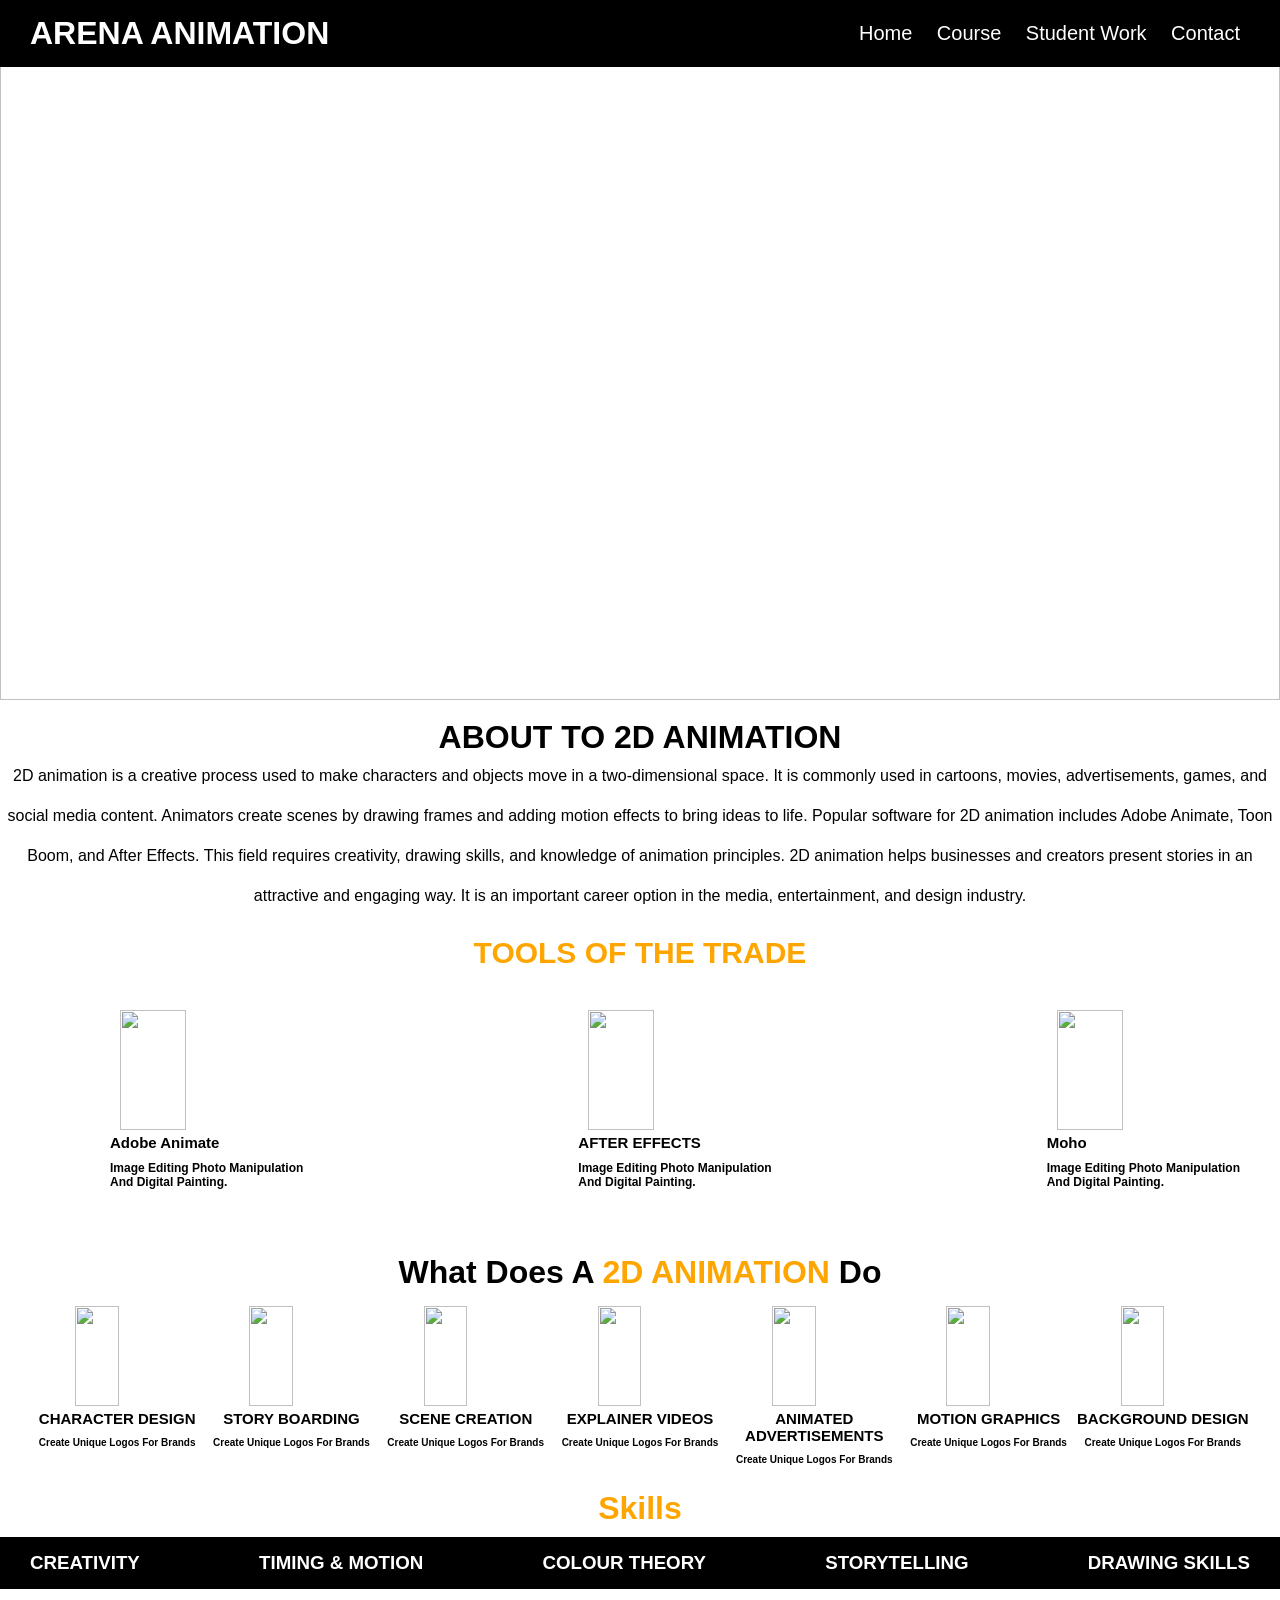
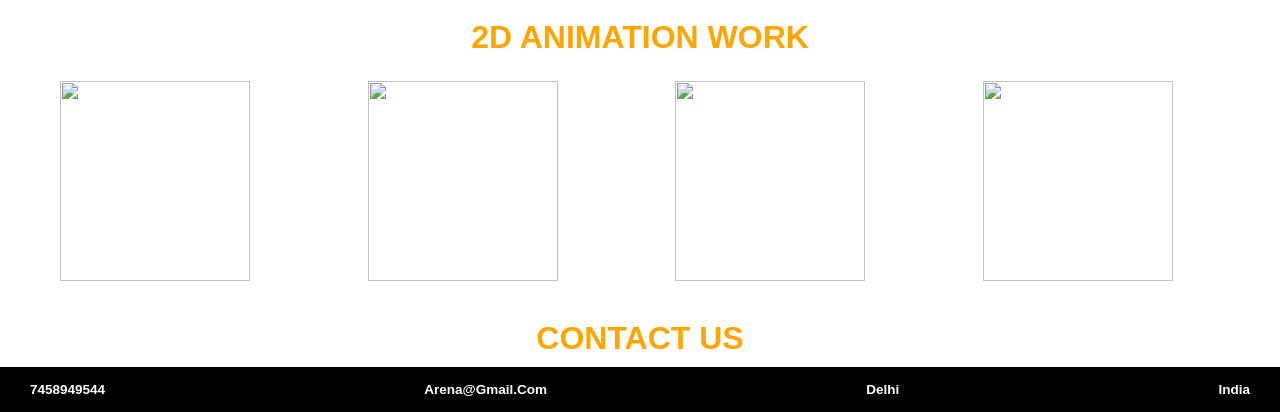
==== 2danimation.html @ 0a889100 "Add files via upload" ====
<!DOCTYPE html>
<html lang="en">
<head>
    <meta charset="UTF-8">
    <meta name="viewport" content="width=device-width, initial-scale=1.0">
    <title>2d</title>
</head>
<style>
    * {
        margin: 0;
        padding: 0;
        box-sizing: border-box;
        font-family: Inter, Poppins, sans-serif;
    }

    body {
        //background:black;
    }

    header {
        display: flex;
        justify-content: space-between;
        background: black;
        color: white;
        cursor: pointer;
        padding: 15px 30px;
        text-transform: capitalize;
        align-items: center;
        position: fixed;
        top: 0px;
        width: 100%;
    }

    nav a {
        text-decoration: none;
        margin: 10px;
        font-size: 20px;
        color: white;
    }

    .top img {
        width: 100%;
        height: 700px;
        //object-fit: cover;
    }

    .top2 h1 {
        text-align: center;
        margin-top: 15px;
    }

    .top2 p {
        text-align: center;
        line-height: 40px;
    }

    .top3 h1 {
        margin-top: 20px;
        text-align: center;
        font-size: 30px;
        color: orange;
    }

    .container {
        display: flex;
        justify-content: space-between;
        padding: 40px;
        margin-left: 80px;
    }

    .top4 img {
        width: 60%;
        height: 120px;
        cursor: pointer;
    }

    .top4 h2 {
        margin-left: -10px;
        text-transform: capitalize;
        font-size: 15px;
        margin-bottom: 10px;
    }

    .top4 h3 {
        margin-left: -10px;
        text-transform: capitalize;
        font-size: 12px;
        margin-bottom: 10px;
    }

    .top5 h1 {
        text-align: center;
        text-transform: capitalize;
        margin-top: 15px;
    }

    .top5 span {
        color: orange;
    }

    .top6 {
        display: grid;
        grid-template-columns: repeat(7, 1fr);
        padding: 15px 30px;
    }

    .top7 img {
        width: 50%;
        height: 100px;
        justify-content: center;
        align-items: center;
        margin-left: 45px;
    }

    .top7 h1 {
        text-transform: capitalize;
        font-size: 15px;
        text-align: center;
        font-weight: bold;
        margin-bottom: 10px;
    }

    .top7 h2 {
        text-align: center;
        font-size: 10px;
        text-transform: capitalize;
    }


    .top9 h1 {
        text-align: center;
        text-transform: capitalize;
        margin-top: 10px;
        color: orange;
        margin-bottom: 10px;
    }

    .top8 {
        display: flex;
        justify-content: space-between;
        background: black;
        color: white;
        padding: 15px 30px;
        margin-bottom: 30px;
    }

    .top8 h3 {
        text-transform: capitalize;
    }

    .top10 h1 {
        text-align: center;
        text-transform: capitalize;
        margin-top: 10px;
        color: orange;
        margin-bottom: 10px;
    }

    .top11 {
        display: grid;
        grid-template-columns: repeat(4, 1fr);
        padding: 15px 30px;
        gap: 10px;
    }

    .top12 img {
        width: 80%;
        height: 200px;
        margin-left: 30px;
    }

    .top13 H1 {
        text-align: center;
        text-transform: capitalize;
        margin-top: 20px;
        margin-bottom: 10px;
        color: orange;
    }

    .top14 {
        background: black;
        color: white;
        display: flex;
        justify-content: space-between;
        padding: 15px 30px;
        text-transform: capitalize;
        font-size: 9px;
    }
</style>
<link rel="stylesheet" href="videoeditor.css">
<header>
    <h1>ARENA ANIMATION</h1>
    <nav>
        <a href="aotm2.html">home</a>
        <a href="aotm3.html">course</a>
        <a href="#">student work</a>
        <a href="#">contact</a>
    </nav>
</header>
<body>
     <div class="top">
        <img src="images/chat3.png">
    </div>

    <div class="top2">
        <h1>ABOUT TO 2D ANIMATION</h1>
        <p>2D animation is a creative process used to make characters and objects move in a two-dimensional space. It is commonly used in cartoons, movies, advertisements, games, and social media content. Animators create scenes by drawing frames and adding motion effects to bring ideas to life. Popular software for 2D animation includes Adobe Animate, Toon Boom, and After Effects. This field requires creativity, drawing skills, and knowledge of animation principles. 2D animation helps businesses and creators present stories in an attractive and engaging way. It is an important career option in the media, entertainment, and design industry.</P>
    </div>
    </div>


    <div class="top3">
        <h1> TOOLS OF THE TRADE</h1>
    </div>

    <div class="container">
        <div class="top4">
            <img src="images/2an.jpg">
            <h2>Adobe Animate</h2>
            <h3>image editing Photo manipulation<br> and digital painting.</h3>
        </div>

        <div class="top4">
            <img src="images/aae.jpg">
            <h2>AFTER EFFECTS</h2>
            <h3>image editing Photo manipulation<br> and digital painting.</h3>
        </div>

        <div class="top4">
            <img src="images/mh.jpg">
            <h2>Moho</h2>
            <h3>image editing Photo manipulation<br> and digital painting.</h3>
        </div>
    </div>

    <div class="top5">
        <h1>what does a <span>2D ANIMATION</span> do</h1>
    </div>
    </div>

    <div class="top6">
        <div class="top7">
            <img src="images/graphic logo.jpg">
            <h1>CHARACTER DESIGN</h1>
            <h2> create unique logos for brands</h2>
        </div>

        <div class="top7">
            <img src="images/graphic logo.jpg">
            <h1>STORY BOARDING</h1>
            <h2> create unique logos for brands</h2>
        </div>

        <div class="top7">
            <img src="images/graphic logo.jpg">
            <h1>SCENE CREATION</h1>
            <h2> create unique logos for brands</h2>
        </div>

        <div class="top7">
            <img src="images/graphic logo.jpg">
            <h1>EXPLAINER VIDEOS</h1>
            <h2> create unique logos for brands</h2>
        </div>

        <div class="top7">
            <img src="images/graphic logo.jpg">
            <h1>ANIMATED ADVERTISEMENTS</h1>
            <h2> create unique logos for brands</h2>
        </div>

        <div class="top7">
            <img src="images/graphic logo.jpg">
            <h1>MOTION GRAPHICS</h1>
            <h2> create unique logos for brands</h2>
        </div>

        <div class="top7">
            <img src="images/graphic logo.jpg">
            <h1>BACKGROUND DESIGN</h1>
            <h2> create unique logos for brands</h2>
        </div>
    </div>

    <div class="top9">
        <h1>skills</h1>
    </div>
    </div>

    <div class="top8">
        <h3>CREATIVITY</h3>
        <h3>TIMING & MOTION</h3>
        <h3>COLOUR THEORY</h3>
        <h3>STORYTELLING</h3>
        <h3>DRAWING SKILLS</h3>
    </div>
    </div>

    <div class="top10">
        <h1>2D ANIMATION  WORK</h1>
    </div>
    </div>

    <div class="top11">
        <div class="top12">
            <img src="images/shivam 3 s.jpg">
        </div>

        <div class="top12">
            <img src="images/shoes 1 puma.jpg">
        </div>

        <div class="top12">
            <img src="images/shivam 2 s.jpg">
        </div>

        <div class="top12">
            <img src="images/beryani poster 1.jpg">
        </div>
    </div>

    <div class="top13">
        <h1>CONTACT US</h1>
    </div>

    <footer>
        <div class="top14">
            <h2>7458949544</h2>
            <h2>arena@gmail.com</h2>
            <h2>delhi</h2>
            <h2>india</h2>
        </div>
    </footer>
</body>
</html>
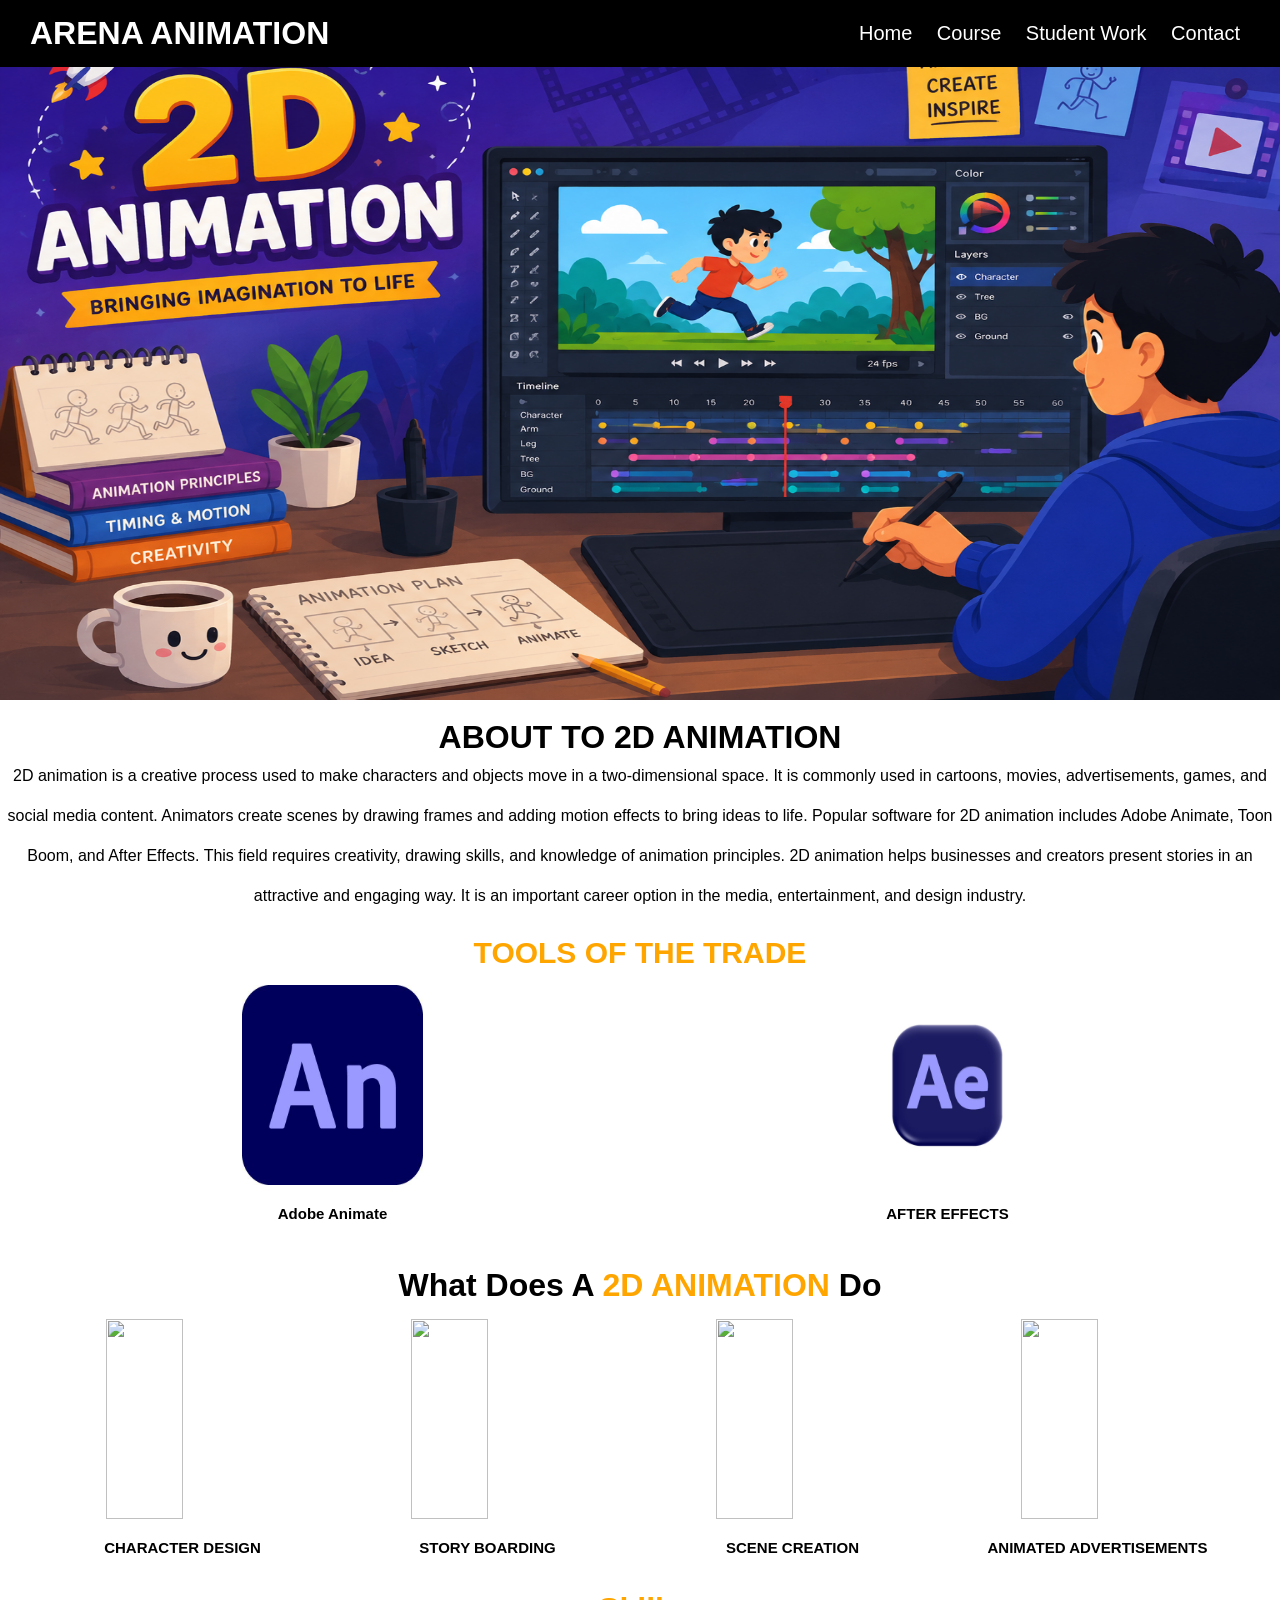
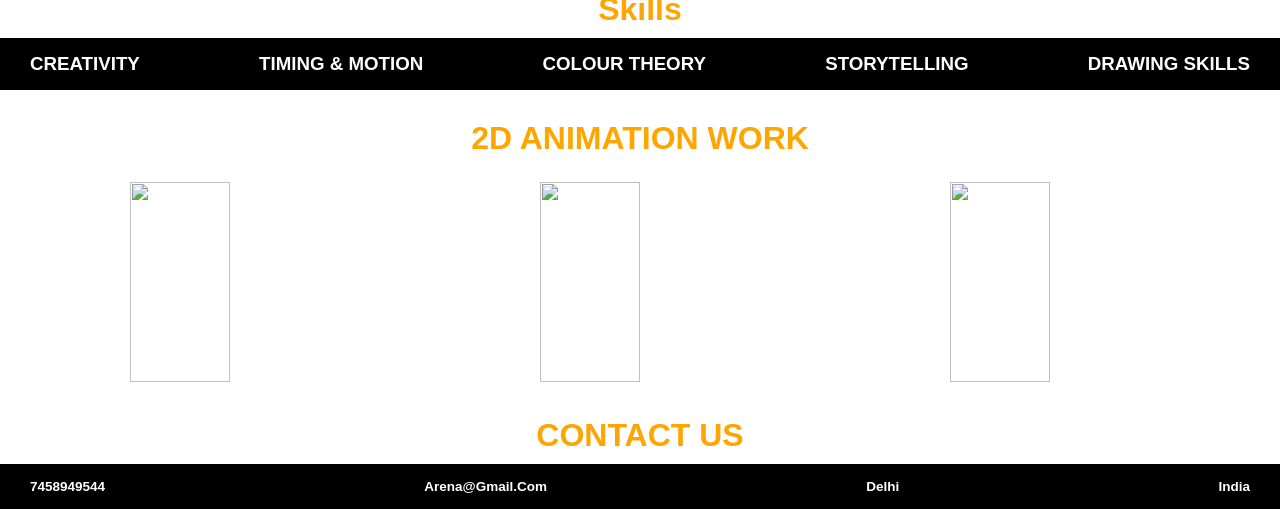
==== commit 9dbacde3: "Add files via upload" ====
--- a/2danimation.html
+++ b/2danimation.html
@@ -1,5 +1,6 @@
 <!DOCTYPE html>
 <html lang="en">
+
 <head>
     <meta charset="UTF-8">
     <meta name="viewport" content="width=device-width, initial-scale=1.0">
@@ -62,31 +63,30 @@
     }
 
     .container {
-        display: flex;
-        justify-content: space-between;
-        padding: 40px;
-        margin-left: 80px;
-    }
+        display: grid;
+        grid-template-columns: repeat(2, 1fr);
+        gap: 10px;
+        padding: 15px 30px;
+    }
+
 
     .top4 img {
-        width: 60%;
-        height: 120px;
-        cursor: pointer;
+        width: 30%;
+        height: 200px;
+        align-items: center;
+        display: block;
+        margin: auto;
+
     }
 
     .top4 h2 {
-        margin-left: -10px;
         text-transform: capitalize;
         font-size: 15px;
-        margin-bottom: 10px;
-    }
-
-    .top4 h3 {
-        margin-left: -10px;
-        text-transform: capitalize;
-        font-size: 12px;
-        margin-bottom: 10px;
-    }
+        margin-bottom: 15px;
+        text-align: center;
+        margin-top: 20px;
+    }
+
 
     .top5 h1 {
         text-align: center;
@@ -100,16 +100,18 @@
 
     .top6 {
         display: grid;
-        grid-template-columns: repeat(7, 1fr);
+        grid-template-columns: repeat(4, 1fr);
         padding: 15px 30px;
     }
 
     .top7 img {
         width: 50%;
-        height: 100px;
+        height: 200px;
         justify-content: center;
         align-items: center;
         margin-left: 45px;
+        margin:auto;
+        display:block;
     }
 
     .top7 h1 {
@@ -118,6 +120,7 @@
         text-align: center;
         font-weight: bold;
         margin-bottom: 10px;
+        margin-top: 20px;
     }
 
     .top7 h2 {
@@ -158,15 +161,17 @@
 
     .top11 {
         display: grid;
-        grid-template-columns: repeat(4, 1fr);
+        grid-template-columns: repeat(3, 1fr);
         padding: 15px 30px;
         gap: 10px;
     }
 
     .top12 img {
-        width: 80%;
+        width: 50%;
         height: 200px;
-        margin-left: 30px;
+        //margin-left: 30px;
+        margin:auto;
+        display:block;
     }
 
     .top13 H1 {
@@ -185,6 +190,89 @@
         padding: 15px 30px;
         text-transform: capitalize;
         font-size: 9px;
+    }
+
+
+
+    @media screen and (max-width: 768px) {
+
+        * {
+            margin: 0;
+            padding: 0;
+            box-sizing: border-box;
+        }
+
+
+
+        header {
+            flex-direction: column;
+            flex-wrap: wrap;
+        }
+
+
+
+        .top img {
+            width: 100%;
+            height: auto;
+            display: block;
+        }
+
+        .top2 h1 {
+            text-align: center;
+        }
+
+        .top2 p {
+            text-align: center;
+        }
+
+        .top3 h1 {
+            text-align: center;
+        }
+
+        .container {
+            display: grid;
+            grid-template-columns: repeat(2, 1fr);
+            padding: 30px;
+            gap: 10px
+        }
+
+
+        .top4 img {
+            width: 100%;
+            height: 200px;
+            cursor: pointer;
+        }
+
+        .top5 h1 {
+            text-align: center;
+        }
+
+
+        .top6 {
+            display: grid;
+            grid-template-columns: repeat(3, 1fr);
+            padding: 15px 30px;
+        }
+
+        .top8 {
+            flex-direction: column;
+            text-align: center;
+            gap: 10px;
+        }
+
+        .top11 {
+            display: grid;
+            grid-template-columns: repeat(2, 1fr);
+            padding: 15px 30px;
+            //gap: 30px;
+        }
+
+        .top12 img {
+            width: 100%;
+            height: 200px;
+            justify-content: center;
+        }
+
     }
 </style>
 <link rel="stylesheet" href="videoeditor.css">
@@ -197,88 +285,71 @@
         <a href="#">contact</a>
     </nav>
 </header>
+
 <body>
-     <div class="top">
+    <div class="top">
         <img src="images/chat3.png">
     </div>
 
     <div class="top2">
         <h1>ABOUT TO 2D ANIMATION</h1>
-        <p>2D animation is a creative process used to make characters and objects move in a two-dimensional space. It is commonly used in cartoons, movies, advertisements, games, and social media content. Animators create scenes by drawing frames and adding motion effects to bring ideas to life. Popular software for 2D animation includes Adobe Animate, Toon Boom, and After Effects. This field requires creativity, drawing skills, and knowledge of animation principles. 2D animation helps businesses and creators present stories in an attractive and engaging way. It is an important career option in the media, entertainment, and design industry.</P>
+        <p>2D animation is a creative process used to make characters and objects move in a two-dimensional space. It is
+            commonly used in cartoons, movies, advertisements, games, and social media content. Animators create scenes
+            by drawing frames and adding motion effects to bring ideas to life. Popular software for 2D animation
+            includes Adobe Animate, Toon Boom, and After Effects. This field requires creativity, drawing skills, and
+            knowledge of animation principles. 2D animation helps businesses and creators present stories in an
+            attractive and engaging way. It is an important career option in the media, entertainment, and design
+            industry.</P>
     </div>
     </div>
 
 
     <div class="top3">
         <h1> TOOLS OF THE TRADE</h1>
+    </div>
     </div>
 
     <div class="container">
         <div class="top4">
             <img src="images/2an.jpg">
             <h2>Adobe Animate</h2>
-            <h3>image editing Photo manipulation<br> and digital painting.</h3>
         </div>
 
         <div class="top4">
             <img src="images/aae.jpg">
             <h2>AFTER EFFECTS</h2>
-            <h3>image editing Photo manipulation<br> and digital painting.</h3>
-        </div>
-
-        <div class="top4">
-            <img src="images/mh.jpg">
-            <h2>Moho</h2>
-            <h3>image editing Photo manipulation<br> and digital painting.</h3>
         </div>
     </div>
 
     <div class="top5">
         <h1>what does a <span>2D ANIMATION</span> do</h1>
     </div>
-    </div>
 
     <div class="top6">
         <div class="top7">
-            <img src="images/graphic logo.jpg">
+            <img src="images/2d1.jpg">
             <h1>CHARACTER DESIGN</h1>
-            <h2> create unique logos for brands</h2>
+            
         </div>
 
         <div class="top7">
-            <img src="images/graphic logo.jpg">
+            <img src="images/2d2.jpg">
             <h1>STORY BOARDING</h1>
-            <h2> create unique logos for brands</h2>
+           
         </div>
 
         <div class="top7">
-            <img src="images/graphic logo.jpg">
+            <img src="images/2d3.jpg">
             <h1>SCENE CREATION</h1>
-            <h2> create unique logos for brands</h2>
-        </div>
+           
+        </div>
+
 
         <div class="top7">
-            <img src="images/graphic logo.jpg">
-            <h1>EXPLAINER VIDEOS</h1>
-            <h2> create unique logos for brands</h2>
-        </div>
-
-        <div class="top7">
-            <img src="images/graphic logo.jpg">
+            <img src="images/2d5.jpg">
             <h1>ANIMATED ADVERTISEMENTS</h1>
-            <h2> create unique logos for brands</h2>
-        </div>
-
-        <div class="top7">
-            <img src="images/graphic logo.jpg">
-            <h1>MOTION GRAPHICS</h1>
-            <h2> create unique logos for brands</h2>
-        </div>
-
-        <div class="top7">
-            <img src="images/graphic logo.jpg">
-            <h1>BACKGROUND DESIGN</h1>
-            <h2> create unique logos for brands</h2>
+            
+            
         </div>
     </div>
 
@@ -297,25 +368,21 @@
     </div>
 
     <div class="top10">
-        <h1>2D ANIMATION  WORK</h1>
+        <h1>2D ANIMATION WORK</h1>
     </div>
     </div>
 
     <div class="top11">
         <div class="top12">
-            <img src="images/shivam 3 s.jpg">
+            <img src="images/2d6.jpg">
         </div>
 
         <div class="top12">
-            <img src="images/shoes 1 puma.jpg">
+            <img src="images/2d7.jpg">
         </div>
 
         <div class="top12">
-            <img src="images/shivam 2 s.jpg">
-        </div>
-
-        <div class="top12">
-            <img src="images/beryani poster 1.jpg">
+            <img src="images/2d8.jpg">
         </div>
     </div>
 
@@ -332,4 +399,5 @@
         </div>
     </footer>
 </body>
+
 </html>
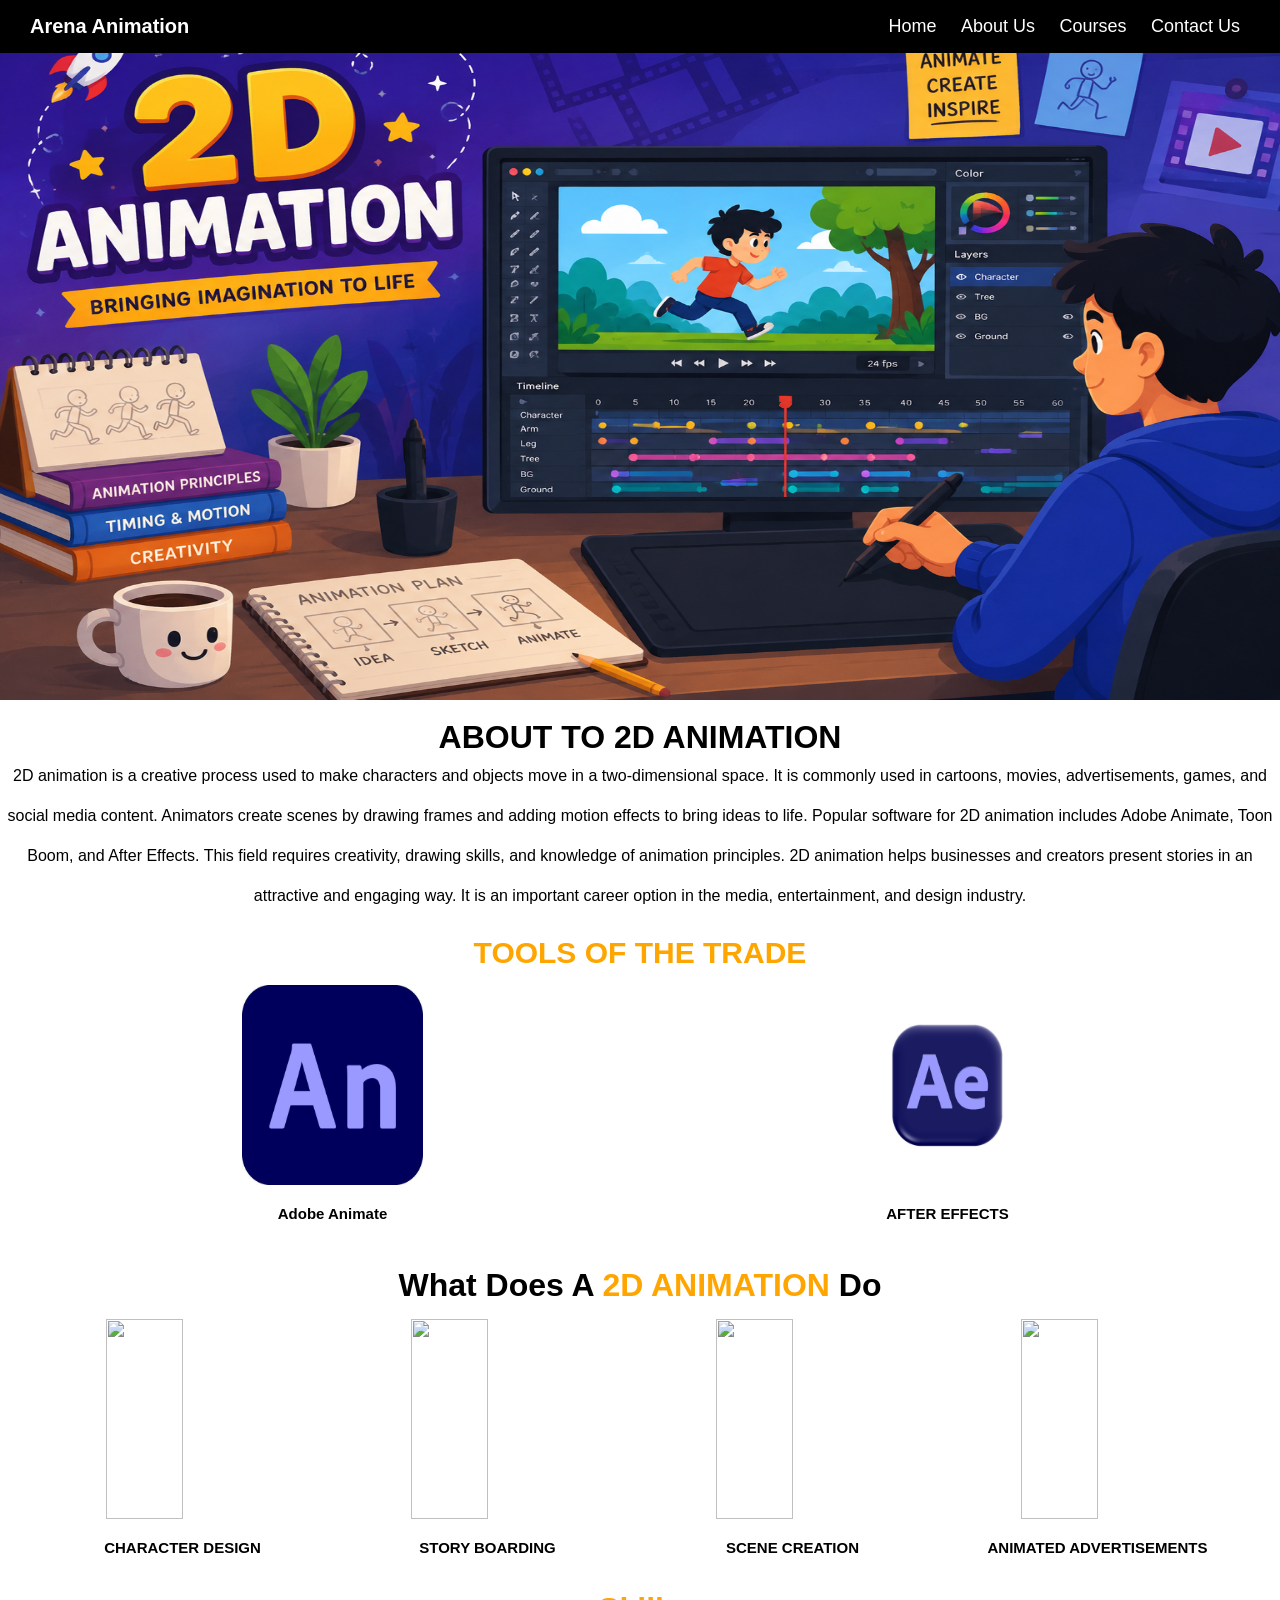
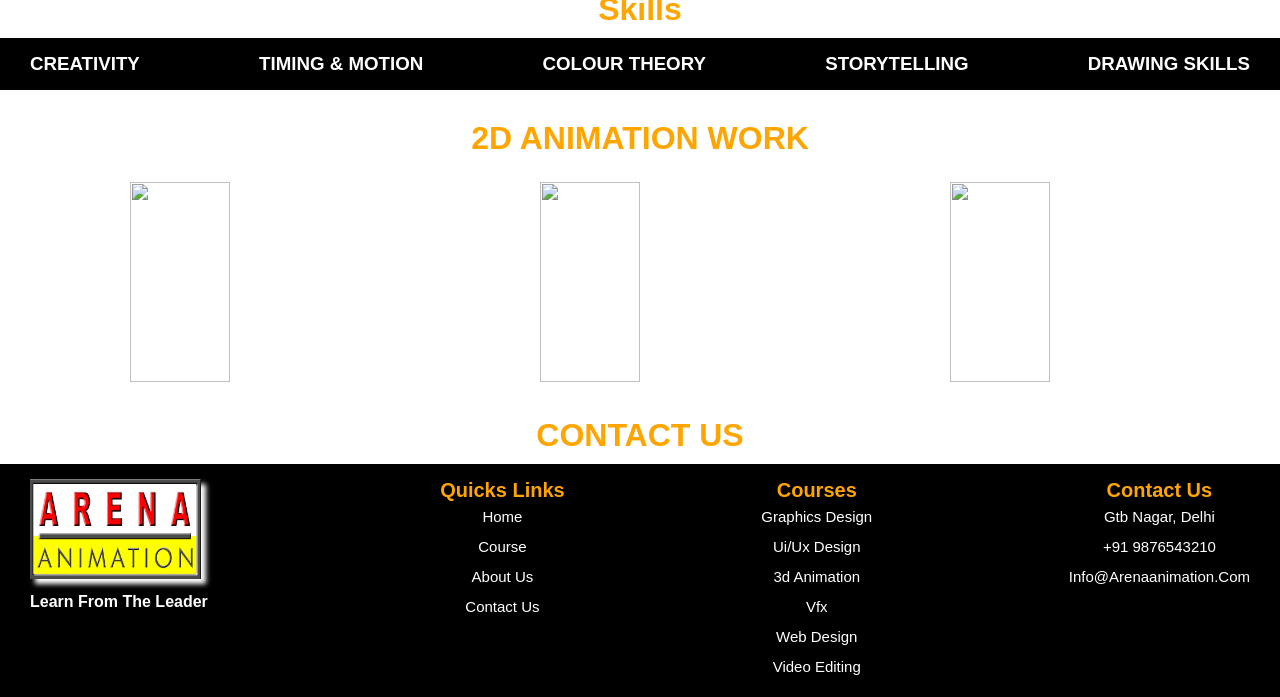
==== commit 75867382: "Add files via upload" ====
--- a/2danimation.html
+++ b/2danimation.html
@@ -18,26 +18,59 @@
         //background:black;
     }
 
-    header {
-        display: flex;
-        justify-content: space-between;
-        background: black;
+
+    #topBtn {
+
+        position: fixed;
+        right: 25px;
+        bottom: 25px;
+
+        width: 60px;
+        height: 60px;
+
+        border: none;
+        border-radius: 50%;
+
+        background: #000;
         color: white;
+
+        font-size: 28px;
         cursor: pointer;
-        padding: 15px 30px;
-        text-transform: capitalize;
-        align-items: center;
-        position: fixed;
-        top: 0px;
-        width: 100%;
-    }
-
-    nav a {
-        text-decoration: none;
-        margin: 10px;
-        font-size: 20px;
-        color: white;
-    }
+
+        box-shadow: 0px 0px 15px gray;
+
+        display: none;
+
+        transition: 0.4s;
+
+    }
+
+   header {
+    display: flex;
+    justify-content: space-between;
+    background: black;
+    color: white;
+    cursor: pointer;
+    padding: 15px 30px;
+    text-transform: capitalize;
+    align-items: center;
+    position: fixed;
+    top: 0px;
+    width: 100%;
+}
+
+nav a {
+    text-decoration: none;
+    margin: 10px;
+    font-size: 18px;
+    text-align: center;
+    color: white;
+}
+
+header h1{
+     font-size: 20px;
+    font-weight: bold;
+}
 
     .top img {
         width: 100%;
@@ -110,8 +143,8 @@
         justify-content: center;
         align-items: center;
         margin-left: 45px;
-        margin:auto;
-        display:block;
+        margin: auto;
+        display: block;
     }
 
     .top7 h1 {
@@ -170,8 +203,8 @@
         width: 50%;
         height: 200px;
         //margin-left: 30px;
-        margin:auto;
-        display:block;
+        margin: auto;
+        display: block;
     }
 
     .top13 H1 {
@@ -182,15 +215,42 @@
         color: orange;
     }
 
-    .top14 {
-        background: black;
-        color: white;
-        display: flex;
-        justify-content: space-between;
-        padding: 15px 30px;
-        text-transform: capitalize;
-        font-size: 9px;
-    }
+   footer {
+    display: grid;
+    grid-template-columns: repeat(5, 1fr);
+    padding: 15px 30px;
+    gap: 10px;
+    background: black;
+    color: white;
+    justify-content: space-between;
+    display: flex;
+}
+
+.feet img {
+    width: 80%;
+    height: 100px;
+    box-shadow: 5px 5px 5px white;
+
+}
+
+.last h4 {
+    text-transform: capitalize;
+    margin-top: 10px;
+}
+
+.nicha h4 {
+    text-transform: capitalize;
+    color: orange;
+    font-size: 20px;
+    text-align: center;
+}
+
+.nicha p {
+    line-height: 30px;
+    text-transform: capitalize;
+    text-align: center;
+    font-size: 15px;
+}
 
 
 
@@ -206,7 +266,7 @@
 
         header {
             flex-direction: column;
-            flex-wrap: wrap;
+            gap: 10px;
         }
 
 
@@ -241,52 +301,66 @@
             width: 100%;
             height: 200px;
             cursor: pointer;
+            margin: auto;
+            display: block;
         }
 
         .top5 h1 {
             text-align: center;
+            margin-bottom: 15px;
         }
 
 
         .top6 {
             display: grid;
-            grid-template-columns: repeat(3, 1fr);
+            grid-template-columns: repeat(2, 1fr);
             padding: 15px 30px;
+        }
+
+        .top7 img {
+            margin: auto;
+            display: block;
+            height: 130px;
         }
 
         .top8 {
             flex-direction: column;
             text-align: center;
-            gap: 10px;
+            gap: 20px;
         }
 
         .top11 {
             display: grid;
-            grid-template-columns: repeat(2, 1fr);
+            grid-template-columns: repeat(1, 1fr);
             padding: 15px 30px;
             //gap: 30px;
         }
 
         .top12 img {
-            width: 100%;
+            width: 45%;
             height: 200px;
-            justify-content: center;
+            margin: auto;
+            display: block;
+            //gap:60px;
         }
 
     }
 </style>
 <link rel="stylesheet" href="videoeditor.css">
 <header>
-    <h1>ARENA ANIMATION</h1>
+    <h1><span>Arena </span>Animation</h1>
     <nav>
-        <a href="aotm2.html">home</a>
-        <a href="aotm3.html">course</a>
-        <a href="#">student work</a>
-        <a href="#">contact</a>
+        <a href="index.html">home</a>
+        <a href="aotm3.html">about us</a>
+        <a href="#">courses</a>
+        <a href="#">contact us</a>
     </nav>
 </header>
 
 <body>
+
+    <button id="topBtn">⬆️</button>
+
     <div class="top">
         <img src="images/chat3.png">
     </div>
@@ -329,27 +403,27 @@
         <div class="top7">
             <img src="images/2d1.jpg">
             <h1>CHARACTER DESIGN</h1>
-            
+
         </div>
 
         <div class="top7">
             <img src="images/2d2.jpg">
             <h1>STORY BOARDING</h1>
-           
+
         </div>
 
         <div class="top7">
             <img src="images/2d3.jpg">
             <h1>SCENE CREATION</h1>
-           
+
         </div>
 
 
         <div class="top7">
             <img src="images/2d5.jpg">
             <h1>ANIMATED ADVERTISEMENTS</h1>
-            
-            
+
+
         </div>
     </div>
 
@@ -391,13 +465,68 @@
     </div>
 
     <footer>
-        <div class="top14">
-            <h2>7458949544</h2>
-            <h2>arena@gmail.com</h2>
-            <h2>delhi</h2>
-            <h2>india</h2>
-        </div>
-    </footer>
+
+        <div class="feet">
+            <img src="images/2ndphoto.jpg">
+            <div class="last">
+                <h4>learn from the leader</h4>
+            </div>
+        </div>
+
+
+        <div class="nicha">
+            <h4> quicks links</h4>
+            <p>Home</p>
+            <p>course</p>
+            <p>about us</p>
+            <p>contact us</p>
+        </div>
+
+        <div class="nicha">
+            <h4>courses</h4>
+            <p>graphics design</p>
+            <p>ui/ux design</p>
+            <p>3d animation</p>
+            <p>vfx</p>
+            <p>web design</p>
+            <p>video editing</p>
+        </div>
+
+        <div class="nicha">
+            <h4>contact us</h4>
+            <p>gtb nagar, delhi</p>
+            <p>+91 9876543210</p>
+            <p>info@arenaanimation.com</p>
+
+        </div>
+
+    </footer> 
+
+
+    <script>
+
+        var btn = document.getElementById("topBtn")
+
+        window.onscroll = function () {
+
+            if (window.scrollY > 200) {
+                btn.style.display = "block"
+            }
+            else {
+                btn.style.display = "none"
+            }
+        }
+
+        btn.onclick = function () {
+            window.scroll({
+                top: 0,
+                behavior: "smooth"
+            })
+        }
+
+
+
+    </script>
 </body>
 
 </html>
